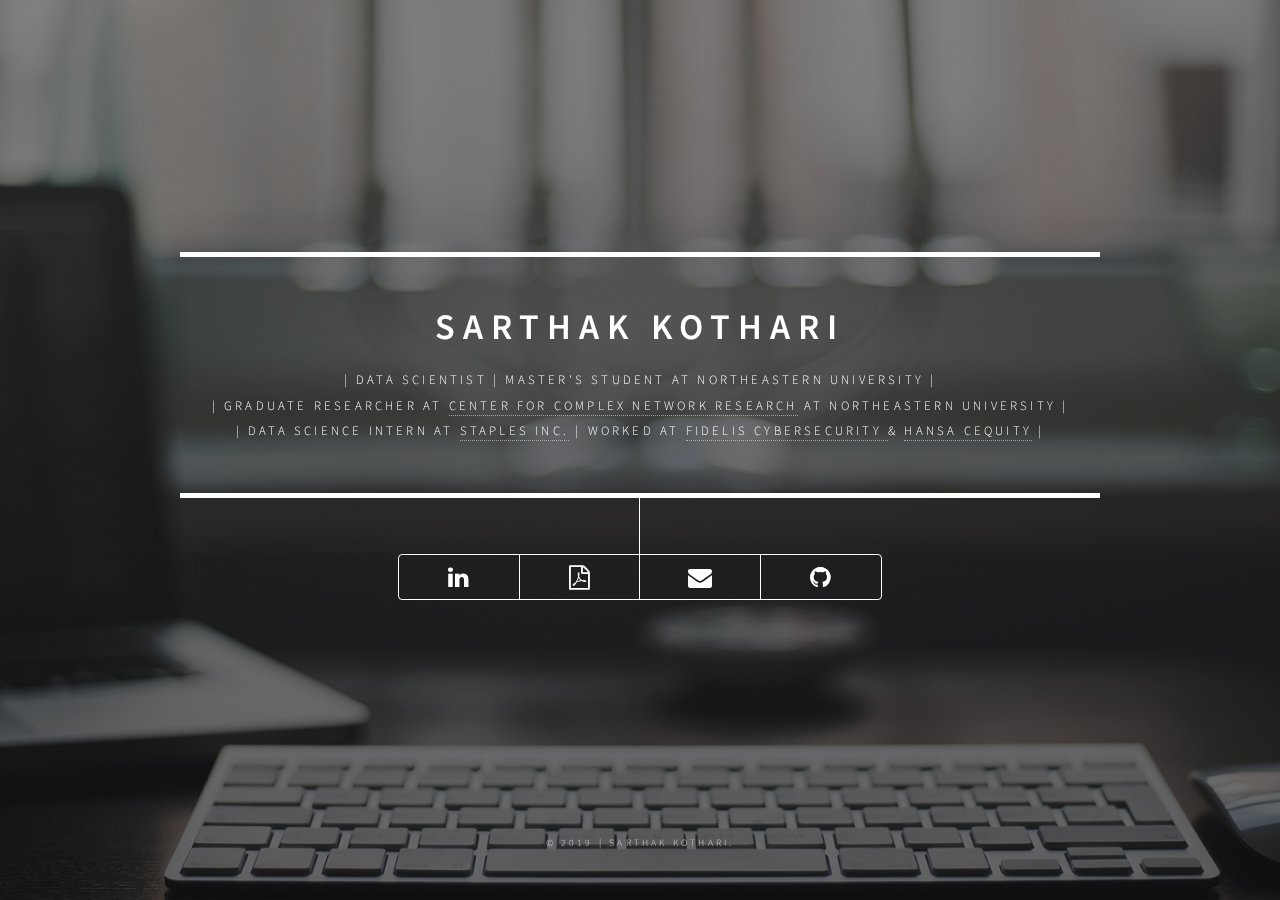
==== index.html @ d945908f "updated resume location" ====
<!DOCTYPE HTML>
<!--
	Dimension by HTML5 UP
	html5up.net | @ajlkn
	Free for personal and commercial use under the CCA 3.0 license (html5up.net/license)
-->
<html>
	<head>
			<link rel="icon" 
			type="image/png" 
			href="/images/favicon.ico">
		<title>Sarthak Kothari</title>
		<meta charset="utf-8" />
		<meta name="viewport" content="width=device-width, initial-scale=1, user-scalable=no" />
		<link rel="stylesheet" href="assets/css/main.css" />
		<!--[if lte IE 9]><link rel="stylesheet" href="assets/css/ie9.css" /><![endif]-->
		<noscript><link rel="stylesheet" href="assets/css/noscript.css" /></noscript>
	</head>
	<body>

		<!-- Wrapper -->
			<div id="wrapper">

				<!-- Header -->
					<header id="header">
					
						<div class="content">
							<div class="inner">
								<h1>Sarthak Kothari</h1>
								<p>| Data Scientist | Master's Student at Northeastern University |<br /> | Graduate Researcher at <a href="https://www.barabasilab.com/">Center for Complex Network Research</a> at Northeastern University | <br/>  | Data Science Intern at <a href="https://www.staples.com/">Staples Inc.</a> 
									 | Worked at <a href="https://www.fidelissecurity.com/">Fidelis Cybersecurity </a> & <a href="http://www.hansacequity.com/">Hansa Cequity</a> | </p>
							</div>
						</div>
						<nav>
							<ul>
								<li><a href="https://www.linkedin.com/in/sarthakkothari/" target="_blank" class="icon fa-linkedin" style="font-size:24px"></a></li>
								<li><a href="Sarthak_Kothari_Resume.pdf" target="_blank" class="icon fa-file-pdf-o" style="font-size:24px"></a></li>
								<li><a href="mailto:sarthakkothari@hotmail.com" target="_blank" class="icon fa-envelope" style="font-size:24px"></a></li>
								<li><a href="https://github.com/sarthakkothari" class="icon fa-github" target="_blank" style="font-size:24px"></a></li>
								<!--<li><a href="#elements">Elements</a></li>-->
							</ul>
						</nav>
					</header>

				
				<!-- Footer -->
					<footer id="footer">
						<p class="copyright">&copy; 2019 | Sarthak Kothari.</p>
					</footer>

			</div>

		<!-- BG -->
			<div id="bg"></div>

		<!-- Scripts -->
			<script src="assets/js/jquery.min.js"></script>
			<script src="assets/js/skel.min.js"></script>
			<script src="assets/js/util.js"></script>
			<script src="assets/js/main.js"></script>

	</body>
</html>
---- assets/css/main.css ----
@import url(font-awesome.min.css);
@import url("https://fonts.googleapis.com/css?family=Source+Sans+Pro:300italic,600italic,300,600");

/*
	Dimension by HTML5 UP
	html5up.net | @ajlkn
	Free for personal and commercial use under the CCA 3.0 license (html5up.net/license)
*/

/* Reset */

	html, body, div, span, applet, object, iframe, h1, h2, h3, h4, h5, h6, p, blockquote, pre, a, abbr, acronym, address, big, cite, code, del, dfn, em, img, ins, kbd, q, s, samp, small, strike, strong, sub, sup, tt, var, b, u, i, center, dl, dt, dd, ol, ul, li, fieldset, form, label, legend, table, caption, tbody, tfoot, thead, tr, th, td, article, aside, canvas, details, embed, figure, figcaption, footer, header, hgroup, menu, nav, output, ruby, section, summary, time, mark, audio, video {
		margin: 0;
		padding: 0;
		border: 0;
		font-size: 100%;
		font: inherit;

		vertical-align: baseline;
	}

	article, aside, details, figcaption, figure, footer, header, hgroup, menu, nav, section {
		display: block;
	}

	body {
		line-height: 1;
	}

	ol, ul {
		list-style: none;
	}

	blockquote, q {
		quotes: none;
	}

	blockquote:before, blockquote:after, q:before, q:after {
		content: '';
		content: none;
	}

	table {
		border-collapse: collapse;
		border-spacing: 0;
	}

	body {
		-webkit-text-size-adjust: none;
	}

/* Box Model */

	*, *:before, *:after {
		-moz-box-sizing: border-box;
		-webkit-box-sizing: border-box;
		box-sizing: border-box;
	}

/* Basic */

	@-ms-viewport {
		width: device-width;
	}

	@media screen and (max-width: 480px) {

		html, body {
			min-width: 320px;
		}

	}

	body {
		background: #1b1f22;
	}

		body.is-loading *, body.is-loading *:before, body.is-loading *:after, body.is-switching *, body.is-switching *:before, body.is-switching *:after {
			-moz-animation: none !important;
			-webkit-animation: none !important;
			-ms-animation: none !important;
			animation: none !important;
			-moz-transition: none !important;
			-webkit-transition: none !important;
			-ms-transition: none !important;
			transition: none !important;
			-moz-transition-delay: none !important;
			-webkit-transition-delay: none !important;
			-ms-transition-delay: none !important;
			transition-delay: none !important;
		}

/* Type */

	html {
		font-size: 16pt;
	}

		@media screen and (max-width: 1680px) {

			html {
				font-size: 12pt;
			}

		}

		@media screen and (max-width: 736px) {

			html {
				font-size: 11pt;
			}

		}

		@media screen and (max-width: 360px) {

			html {
				font-size: 10pt;
			}

		}

	body, input, select, textarea {
		color: #ffffff;
		font-family: "Source Sans Pro", sans-serif;
		font-weight: 300;
		font-size: 1rem;
		line-height: 1.65;
	}

	a {
		-moz-transition: color 0.2s ease-in-out, background-color 0.2s ease-in-out, border-bottom-color 0.2s ease-in-out;
		-webkit-transition: color 0.2s ease-in-out, background-color 0.2s ease-in-out, border-bottom-color 0.2s ease-in-out;
		-ms-transition: color 0.2s ease-in-out, background-color 0.2s ease-in-out, border-bottom-color 0.2s ease-in-out;
		transition: color 0.2s ease-in-out, background-color 0.2s ease-in-out, border-bottom-color 0.2s ease-in-out;
		border-bottom: dotted 1px rgba(255, 255, 255, 0.5);
		text-decoration: none;
		color: inherit;
	}

		a:hover {
			border-bottom-color: transparent;
		}

	strong, b {
		color: #ffffff;
		font-weight: 600;
	}

	em, i {
		font-style: italic;
	}

	p {
		margin: 0 0 2rem 0;
	}

	h1, h2, h3, h4, h5, h6 {
		color: #ffffff;
		font-weight: 600;
		line-height: 1.5;
		margin: 0 0 1rem 0;
		text-transform: uppercase;
		letter-spacing: 0.2rem;
	}

		h1 a, h2 a, h3 a, h4 a, h5 a, h6 a {
			color: inherit;
			text-decoration: none;
		}

		h1.major, h2.major, h3.major, h4.major, h5.major, h6.major {
			border-bottom: solid 1px #ffffff;
			width: -moz-max-content;
			width: -webkit-max-content;
			width: -ms-max-content;
			width: max-content;
			padding-bottom: 0.5rem;
			margin: 0 0 2rem 0;
		}

	h1 {
		font-size: 2.25rem;
		line-height: 1.3;
		letter-spacing: 0.5rem;
	}

	h2 {
		font-size: 1.5rem;
		line-height: 1.4;
		letter-spacing: 0.5rem;
	}

	h3 {
		font-size: 1rem;
	}

	h4 {
		font-size: 0.8rem;
	}

	h5 {
		font-size: 0.7rem;
	}

	h6 {
		font-size: 0.6rem;
	}

	@media screen and (max-width: 736px) {

		h1 {
			font-size: 1.75rem;
			line-height: 1.4;
		}

		h2 {
			font-size: 1.25em;
			line-height: 1.5;
		}

	}

	sub {
		font-size: 0.8rem;
		position: relative;
		top: 0.5rem;
	}

	sup {
		font-size: 0.8rem;
		position: relative;
		top: -0.5rem;
	}

	blockquote {
		border-left: solid 4px #ffffff;
		font-style: italic;
		margin: 0 0 2rem 0;
		padding: 0.5rem 0 0.5rem 2rem;
	}

	code {
		background: rgba(255, 255, 255, 0.075);
		border-radius: 4px;
		font-family: "Courier New", monospace;
		font-size: 0.9rem;
		margin: 0 0.25rem;
		padding: 0.25rem 0.65rem;
	}

	pre {
		-webkit-overflow-scrolling: touch;
		font-family: "Courier New", monospace;
		font-size: 0.9rem;
		margin: 0 0 2rem 0;
	}

		pre code {
			display: block;
			line-height: 1.75;
			padding: 1rem 1.5rem;
			overflow-x: auto;
		}

	hr {
		border: 0;
		border-bottom: solid 1px #ffffff;
		margin: 2.75rem 0;
	}

	.align-left {
		text-align: left;
	}

	.align-center {
		text-align: center;
	}

	.align-right {
		text-align: right;
	}

/* Form */

	form {
		margin: 0 0 2.5rem 0;
	}

		form .field {
			margin: 0 0 1.5rem 0;
		}

			form .field.half {
				width: 50%;
				float: left;
				padding: 0 0 0 0.75rem;
			}

				form .field.half.first {
					padding: 0 0.75rem 0 0;
				}

		form > .actions {
			margin: 1.875rem 0 0 0 !important;
		}

		@media screen and (max-width: 736px) {

			form .field {
				margin: 0 0 1.125rem 0;
			}

				form .field.half {
					padding: 0 0 0 0.5625rem;
				}

					form .field.half.first {
						padding: 0 0.5625rem 0 0;
					}

			form > .actions {
				margin: 1.5rem 0 0 0 !important;
			}

		}

		@media screen and (max-width: 480px) {

			form .field.half {
				width: 100%;
				float: none;
				padding: 0;
			}

				form .field.half.first {
					padding: 0;
				}

		}

	label {
		color: #ffffff;
		display: block;
		font-size: 0.8rem;
		font-weight: 300;
		letter-spacing: 0.2rem;
		line-height: 1.5;
		margin: 0 0 1rem 0;
		text-transform: uppercase;
	}

	input[type="text"],
	input[type="password"],
	input[type="email"],
	input[type="tel"],
	select,
	textarea {
		-moz-appearance: none;
		-webkit-appearance: none;
		-ms-appearance: none;
		appearance: none;
		-moz-transition: border-color 0.2s ease-in-out, box-shadow 0.2s ease-in-out, background-color 0.2s ease-in-out;
		-webkit-transition: border-color 0.2s ease-in-out, box-shadow 0.2s ease-in-out, background-color 0.2s ease-in-out;
		-ms-transition: border-color 0.2s ease-in-out, box-shadow 0.2s ease-in-out, background-color 0.2s ease-in-out;
		transition: border-color 0.2s ease-in-out, box-shadow 0.2s ease-in-out, background-color 0.2s ease-in-out;
		background: transparent;
		border-radius: 4px;
		border: solid 1px #ffffff;
		color: inherit;
		display: block;
		outline: 0;
		padding: 0 1rem;
		text-decoration: none;
		width: 100%;
	}

		input[type="text"]:invalid,
		input[type="password"]:invalid,
		input[type="email"]:invalid,
		input[type="tel"]:invalid,
		select:invalid,
		textarea:invalid {
			box-shadow: none;
		}

		input[type="text"]:focus,
		input[type="password"]:focus,
		input[type="email"]:focus,
		input[type="tel"]:focus,
		select:focus,
		textarea:focus {
			background: rgba(255, 255, 255, 0.075);
			border-color: #ffffff;
			box-shadow: 0 0 0 1px #ffffff;
		}

	select option {
		background: #1b1f22;
		color: #ffffff;
	}

	.select-wrapper {
		text-decoration: none;
		display: block;
		position: relative;
	}

		.select-wrapper:before {
			-moz-osx-font-smoothing: grayscale;
			-webkit-font-smoothing: antialiased;
			font-family: FontAwesome;
			font-style: normal;
			font-weight: normal;
			text-transform: none !important;
		}

		.select-wrapper:before {
			color: #ffffff;
			content: '\f107';
			display: block;
			height: 2.75rem;
			line-height: calc(2.75rem + 0em);
			pointer-events: none;
			position: absolute;
			right: 0;
			text-align: center;
			top: 0;
			width: 2.75rem;
		}

		.select-wrapper select::-ms-expand {
			display: none;
		}

	input[type="text"],
	input[type="password"],
	input[type="email"],
	select {
		height: 2.75rem;
	}

	textarea {
		padding: 0.75rem 1rem;
	}

	input[type="checkbox"],
	input[type="radio"] {
		-moz-appearance: none;
		-webkit-appearance: none;
		-ms-appearance: none;
		appearance: none;
		display: block;
		float: left;
		margin-right: -2rem;
		opacity: 0;
		width: 1rem;
		z-index: -1;
	}

		input[type="checkbox"] + label,
		input[type="radio"] + label {
			text-decoration: none;
			-moz-user-select: none;
			-webkit-user-select: none;
			-ms-user-select: none;
			user-select: none;
			color: #ffffff;
			cursor: pointer;
			display: inline-block;
			font-size: 0.8rem;
			font-weight: 300;
			margin: 0 0 0.5rem 0;
			padding-left: 2.65rem;
			padding-right: 0.75rem;
			position: relative;
		}

			input[type="checkbox"] + label:before,
			input[type="radio"] + label:before {
				-moz-osx-font-smoothing: grayscale;
				-webkit-font-smoothing: antialiased;
				font-family: FontAwesome;
				font-style: normal;
				font-weight: normal;
				text-transform: none !important;
			}

			input[type="checkbox"] + label:before,
			input[type="radio"] + label:before {
				-moz-transition: border-color 0.2s ease-in-out, box-shadow 0.2s ease-in-out, background-color 0.2s ease-in-out;
				-webkit-transition: border-color 0.2s ease-in-out, box-shadow 0.2s ease-in-out, background-color 0.2s ease-in-out;
				-ms-transition: border-color 0.2s ease-in-out, box-shadow 0.2s ease-in-out, background-color 0.2s ease-in-out;
				transition: border-color 0.2s ease-in-out, box-shadow 0.2s ease-in-out, background-color 0.2s ease-in-out;
				border-radius: 4px;
				border: solid 1px #ffffff;
				content: '';
				display: inline-block;
				height: 1.65rem;
				left: 0;
				line-height: calc(1.58125rem + 0em);
				position: absolute;
				text-align: center;
				top: -0.125rem;
				width: 1.65rem;
			}

		input[type="checkbox"]:checked + label:before,
		input[type="radio"]:checked + label:before {
			background: #ffffff !important;
			border-color: #ffffff !important;
			color: #1b1f22;
			content: '\f00c';
		}

		input[type="checkbox"]:focus + label:before,
		input[type="radio"]:focus + label:before {
			background: rgba(255, 255, 255, 0.075);
			border-color: #ffffff;
			box-shadow: 0 0 0 1px #ffffff;
		}

	input[type="checkbox"] + label:before {
		border-radius: 4px;
	}

	input[type="radio"] + label:before {
		border-radius: 100%;
	}

	::-webkit-input-placeholder {
		color: rgba(255, 255, 255, 0.5) !important;
		opacity: 1.0;
	}

	:-moz-placeholder {
		color: rgba(255, 255, 255, 0.5) !important;
		opacity: 1.0;
	}

	::-moz-placeholder {
		color: rgba(255, 255, 255, 0.5) !important;
		opacity: 1.0;
	}

	:-ms-input-placeholder {
		color: rgba(255, 255, 255, 0.5) !important;
		opacity: 1.0;
	}

	.formerize-placeholder {
		color: rgba(255, 255, 255, 0.5) !important;
		opacity: 1.0;
	}

/* Box */

	.box {
		border-radius: 4px;
		border: solid 1px #ffffff;
		margin-bottom: 2rem;
		padding: 1.5em;
	}

		.box > :last-child,
		.box > :last-child > :last-child,
		.box > :last-child > :last-child > :last-child {
			margin-bottom: 0;
		}

		.box.alt {
			border: 0;
			border-radius: 0;
			padding: 0;
		}

/* Icon */

	.icon {
		text-decoration: none;
		border-bottom: none;
		position: relative;
	}

		.icon:before {
			-moz-osx-font-smoothing: grayscale;
			-webkit-font-smoothing: antialiased;
			font-family: FontAwesome;
			font-style: normal;
			font-weight: normal;
			text-transform: none !important;
		}

		.icon > .label {
			display: none;
		}

/* Image */

	.image {
		border-radius: 4px;
		border: 0;
		display: inline-block;
		position: relative;
	}

		.image:before {
			-moz-pointer-events: none;
			-webkit-pointer-events: none;
			-ms-pointer-events: none;
			pointer-events: none;
			background-image: url("../../images/overlay.png");
			background-color: rgba(19, 21, 25, 0.5);
			border-radius: 4px;
			content: '';
			display: block;
			height: 100%;
			left: 0;
			opacity: 0.5;
			position: absolute;
			top: 0;
			width: 100%;
		}

		.image img {
			border-radius: 4px;
			display: block;
		}

		.image.left, .image.right {
			max-width: 40%;
		}

			.image.left img, .image.right img {
				width: 100%;
			}

		.image.left {
			float: left;
			padding: 0 1.5em 1em 0;
			top: 0.25em;
		}

		.image.right {
			float: right;
			padding: 0 0 1em 1.5em;
			top: 0.25em;
		}

		.image.fit {
			display: block;
			margin: 0 0 2rem 0;
			width: 100%;
		}

			.image.fit img {
				width: 100%;
			}

		.image.main {
			display: block;
			margin: 2.5rem 0;
			width: 100%;
		}

			.image.main img {
				width: 100%;
			}

		@media screen and (max-width: 736px) {

			.image.main {
				margin: 2rem 0;
			}

		}

		@media screen and (max-width: 480px) {

			.image.main {
				margin: 1.5rem 0;
			}

		}

/* List */

	ol {
		list-style: decimal;
		margin: 0 0 2rem 0;
		padding-left: 1.25em;
	}

		ol li {
			padding-left: 0.25em;
		}

	ul {
		list-style: disc;
		margin: 0 0 2rem 0;
		padding-left: 1em;
	}

		ul li {
			padding-left: 0.5em;
		}

		ul.alt {
			list-style: none;
			padding-left: 0;
		}

			ul.alt li {
				border-top: solid 1px #ffffff;
				padding: 0.5em 0;
			}

				ul.alt li:first-child {
					border-top: 0;
					padding-top: 0;
				}

		ul.icons {
			cursor: default;
			list-style: none;
			padding-left: 0;
		}

			ul.icons li {
				display: inline-block;
				padding: 0 0.75em 0 0;	
			}

				ul.icons li:last-child {
					padding-right: 0;
				}

				ul.icons li a {
					border-radius: 100%;
					box-shadow: inset 0 0 0 1px #ffffff;
					display: inline-block;
					height: 2.25rem;
					line-height: 2.25rem;
					text-align: center;
					width: 2.25rem;
				}
					ul.icons li a:hover {
						background-color: rgba(255, 255, 255, 0.075);
					}

					ul.icons li a:active {
						background-color: rgba(255, 255, 255, 0.175);
					}

		ul.actions {
			cursor: default;
			list-style: none;
			padding-left: 0;
		}

			ul.actions li {
				display: inline-block;
				padding: 0 1rem 0 0;
				vertical-align: middle;
			}

				ul.actions li:last-child {
					padding-right: 0;
				}

			ul.actions.small li {
				padding: 0 0.5rem 0 0;
			}

			ul.actions.vertical li {
				display: block;
				padding: 1rem 0 0 0;
			}

				ul.actions.vertical li:first-child {
					padding-top: 0;
				}

				ul.actions.vertical li > * {
					margin-bottom: 0;
				}

			ul.actions.vertical.small li {
				padding: 0.5rem 0 0 0;
			}

				ul.actions.vertical.small li:first-child {
					padding-top: 0;
				}

			ul.actions.fit {
				display: table;
				margin-left: -1rem;
				padding: 0;
				table-layout: fixed;
				width: calc(100% + 1rem);
			}

				ul.actions.fit li {
					display: table-cell;
					padding: 0 0 0 1rem;
				}

					ul.actions.fit li > * {
						margin-bottom: 0;
					}

				ul.actions.fit.small {
					margin-left: -0.5rem;
					width: calc(100% + 0.5rem);
				}

					ul.actions.fit.small li {
						padding: 0 0 0 0.5rem;
					}

			@media screen and (max-width: 480px) {

				ul.actions {
					margin: 0 0 2rem 0;
				}

					ul.actions li {
						padding: 1rem 0 0 0;
						display: block;
						text-align: center;
						width: 100%;
					}

						ul.actions li:first-child {
							padding-top: 0;
						}

						ul.actions li > * {
							width: 100%;
							margin: 0 !important;
						}

							ul.actions li > *.icon:before {
								margin-left: -2em;
							}

					ul.actions.small li {
						padding: 0.5rem 0 0 0;
					}

						ul.actions.small li:first-child {
							padding-top: 0;
						}

			}

	dl {
		margin: 0 0 2rem 0;
	}

		dl dt {
			display: block;
			font-weight: 600;
			margin: 0 0 1rem 0;
		}

		dl dd {
			margin-left: 2rem;
		}

/* Table */

	.table-wrapper {
		-webkit-overflow-scrolling: touch;
		overflow-x: auto;
	}

	table {
		margin: 0 0 2rem 0;
		width: 100%;
	}

		table tbody tr {
			border: solid 1px #ffffff;
			border-left: 0;
			border-right: 0;
		}

			table tbody tr:nth-child(2n + 1) {
				background-color: rgba(255, 255, 255, 0.075);
			}

		table td {
			padding: 0.75em 0.75em;
		}

		table th {
			color: #ffffff;
			font-size: 0.9em;
			font-weight: 600;
			padding: 0 0.75em 0.75em 0.75em;
			text-align: left;
		}

		table thead {
			border-bottom: solid 2px #ffffff;
		}

		table tfoot {
			border-top: solid 2px #ffffff;
		}

		table.alt {
			border-collapse: separate;
		}

			table.alt tbody tr td {
				border: solid 1px #ffffff;
				border-left-width: 0;
				border-top-width: 0;
			}

				table.alt tbody tr td:first-child {
					border-left-width: 1px;
				}

			table.alt tbody tr:first-child td {
				border-top-width: 1px;
			}

			table.alt thead {
				border-bottom: 0;
			}

			table.alt tfoot {
				border-top: 0;
			}

/* Button */

	input[type="submit"],
	input[type="reset"],
	input[type="button"],
	button,
	.button {
		-moz-appearance: none;
		-webkit-appearance: none;
		-ms-appearance: none;
		appearance: none;
		-moz-transition: background-color 0.2s ease-in-out, color 0.2s ease-in-out;
		-webkit-transition: background-color 0.2s ease-in-out, color 0.2s ease-in-out;
		-ms-transition: background-color 0.2s ease-in-out, color 0.2s ease-in-out;
		transition: background-color 0.2s ease-in-out, color 0.2s ease-in-out;
		background-color: transparent;
		border-radius: 4px;
		border: 0;
		box-shadow: inset 0 0 0 1px #ffffff;
		color: #ffffff !important;
		cursor: pointer;
		display: inline-block;
		font-size: 0.8rem;
		font-weight: 300;
		height: 2.75rem;
		letter-spacing: 0.2rem;
		line-height: 2.75rem;
		outline: 0;
		padding: 0 1.25rem 0 1.35rem;
		text-align: center;
		text-decoration: none;
		text-transform: uppercase;
		white-space: nowrap;
	}

		input[type="submit"]:hover,
		input[type="reset"]:hover,
		input[type="button"]:hover,
		button:hover,
		.button:hover {
			background-color: rgba(255, 255, 255, 0.075);
		}

		input[type="submit"]:active,
		input[type="reset"]:active,
		input[type="button"]:active,
		button:active,
		.button:active {
			background-color: rgba(255, 255, 255, 0.175);
		}

		input[type="submit"].icon:before,
		input[type="reset"].icon:before,
		input[type="button"].icon:before,
		button.icon:before,
		.button.icon:before {
			margin-right: 0.5em;
		}

		input[type="submit"].fit,
		input[type="reset"].fit,
		input[type="button"].fit,
		button.fit,
		.button.fit {
			display: block;
			margin: 0 0 1rem 0;
			width: 100%;
		}

		input[type="submit"].special,
		input[type="reset"].special,
		input[type="button"].special,
		button.special,
		.button.special {
			background-color: #ffffff;
			color: #1b1f22 !important;
			font-weight: 600;
		}

		input[type="submit"].disabled, input[type="submit"]:disabled,
		input[type="reset"].disabled,
		input[type="reset"]:disabled,
		input[type="button"].disabled,
		input[type="button"]:disabled,
		button.disabled,
		button:disabled,
		.button.disabled,
		.button:disabled {
			-moz-pointer-events: none;
			-webkit-pointer-events: none;
			-ms-pointer-events: none;
			pointer-events: none;
			cursor: default;
			opacity: 0.25;
		}

	input[type="submit"],
	input[type="reset"],
	input[type="button"],
	button {
		line-height: calc(2.75rem - 2px);
	}

/* BG */

	#bg {
		-moz-transform: scale(1.0);
		-webkit-transform: scale(1.0);
		-ms-transform: scale(1.0);
		transform: scale(1.0);
		-webkit-backface-visibility: hidden;
		position: fixed;
		top: 0;
		left: 0;
		width: 100%;
		height: 100vh;
		z-index: 1;
	}

		#bg:before, #bg:after {
			content: '';
			display: block;
			position: absolute;
			top: 0;
			left: 0;
			width: 100%;
			height: 100%;
		}

		#bg:before {
			-moz-transition: background-color 1.5s ease-in-out;
			-webkit-transition: background-color 1.5s ease-in-out;
			-ms-transition: background-color 1.5s ease-in-out;
			transition: background-color 1.5s ease-in-out;
			-moz-transition-delay: 0.75s;
			-webkit-transition-delay: 0.75s;
			-ms-transition-delay: 0.75s;
			transition-delay: 0.75s;
			background-image: linear-gradient(to top , rgba(0, 0, 0, 0.5), rgba(50, 50, 50, 0.5)), url("../../images/overlay.png");
			background-size: auto, 256px 256px;
			background-position: center, center;
			z-index: 2;
		}

		#bg:after {
			-moz-transform: scale(1.125);
			-webkit-transform: scale(1.125);
			-ms-transform: scale(1.125);
			transform: scale(1.125);
			-moz-transition: -moz-transform 0.325s ease-in-out, -moz-filter 0.325s ease-in-out;
			-webkit-transition: -webkit-transform 0.325s ease-in-out, -webkit-filter 0.325s ease-in-out;
			-ms-transition: -ms-transform 0.325s ease-in-out, -ms-filter 0.325s ease-in-out;
			transition: transform 0.325s ease-in-out, filter 0.325s ease-in-out;			
			background-image: url("../../images/bg.jpg");
			background-position: center;
			background-size: cover;
			background-repeat: no-repeat;
			z-index: 1;
		}

		body.is-article-visible #bg:after {
			-moz-transform: scale(1.0825);
			-webkit-transform: scale(1.0825);
			-ms-transform: scale(1.0825);
			transform: scale(1.0825);
			-moz-filter: blur(0.2rem);
			-webkit-filter: blur(0.2rem);
			-ms-filter: blur(0.2rem);
			filter: blur(0.2rem);
		}

		body.is-loading #bg:before {
			background-color: #000000;
		}

/* Wrapper */

	#wrapper {
		display: -moz-flex;
		display: -webkit-flex;
		display: -ms-flex;
		display: flex; 
		-moz-flex-direction: column;
		-webkit-flex-direction: column;
		-ms-flex-direction: column;
		flex-direction: column;
		-moz-align-items: center;
		-webkit-align-items: center;
		-ms-align-items: center;
		align-items: center;
		-moz-justify-content: space-between;
		-webkit-justify-content: space-between;
		-ms-justify-content: space-between;
		justify-content: space-between;
		position: relative;
		min-height: 100vh;
		width: 100%;
		padding: 4rem 2rem;
		z-index: 2 ;
	}

		#wrapper:before {
			content: '';
			display: block;
		}

		@media screen and (max-width: 1680px) {

			#wrapper {
				padding: 3rem 2rem;
			}

		}

		@media screen and (max-width: 736px) {

			#wrapper {
				padding: 2rem 1rem;
			}

		}

		@media screen and (max-width: 480px) {

			#wrapper {
				padding: 1rem;
			}

		}

/* Header */

	#header {
		display: -moz-flex;
		display: -webkit-flex;
		display: -ms-flex;
		display: flex;
		-moz-flex-direction: column;
		-webkit-flex-direction: column;
		-ms-flex-direction: column;
		flex-direction: column;
		-moz-align-items: center;
		-webkit-align-items: center;
		-ms-align-items: center;
		align-items: center;
		-moz-transition: -moz-transform 0.325s ease-in-out, -moz-filter 0.325s ease-in-out, opacity 0.325s ease-in-out;
		-webkit-transition: -webkit-transform 0.325s ease-in-out, -webkit-filter 0.325s ease-in-out, opacity 0.325s ease-in-out;
		-ms-transition: -ms-transform 0.325s ease-in-out, -ms-filter 0.325s ease-in-out, opacity 0.325s ease-in-out;
		transition: transform 0.325s ease-in-out, filter 0.325s ease-in-out, opacity 0.325s ease-in-out;
		max-width: 100%;
		text-align: center;
		
	}

		#header > * {
			-moz-transition: opacity 0.325s ease-in-out;
			-webkit-transition: opacity 0.325s ease-in-out;
			-ms-transition: opacity 0.325s ease-in-out;
			transition: opacity 0.325s ease-in-out;
			position: relative;
			margin-top: 3.5rem;
			
		}

			#header > *:before {
				content: '';
				display: block;
				position: absolute;
				top: calc(-3.5rem - 1px);
				left: calc(50% - 1px);
				width: 1px;
				height: calc(3.5rem + 1px);
				background: #ffffff;
			}

		#header > :first-child {
			margin-top: 0;
		}

			#header > :first-child:before {
				display: none;
			}

		#header .logo {
			width: 5.5rem;
			height: 5.5rem;
			line-height: 5.5rem;
			border: solid 1px #ffffff;
			border-radius: 100%;
		}

			#header .logo .icon:before {
				font-size: 2rem;
			}

		#header .content {
			border-style: solid;
			border-color: #ffffff;
			border-top-width: 5px;
			border-bottom-width: 5px;
			max-width: 100%;
		}

			#header .content .inner {
				-moz-transition: max-height 1.75s ease, padding 1.75s ease, opacity 1.325s ease-in-out;
				-webkit-transition: max-height 1.75s ease, padding 1.75s ease, opacity 1.325s ease-in-out;
				-ms-transition: max-height 1.75s ease, padding 1.75s ease, opacity 1.325s ease-in-out;
				transition: max-height 1.75s ease, padding 1.75s ease, opacity 1.325s ease-in-out;
				-moz-transition-delay: 0.25s;
				-webkit-transition-delay: 0.25s;
				-ms-transition-delay: 0.25s;
				transition-delay: 0.25s;
				padding: 3rem 2rem;
				max-height: 40rem;
				overflow: hidden;
			}

				#header .content .inner > :last-child {
					margin-bottom: 0;
				}

			#header .content p {
				text-transform: uppercase;
				letter-spacing: 0.2rem;
				font-size: 0.8rem;
				line-height: 2;
			}

		#header nav ul {
			display: -moz-flex;
			display: -webkit-flex;
			display: -ms-flex;
			display: flex;
			margin-bottom: 0;
			list-style: none;
			padding-left: 0;
			border: solid 1px #ffffff;
			border-radius: 4px;
		}

			#header nav ul li {
				padding-left: 0;
				border-left: solid 1px #ffffff;
			}

				#header nav ul li:first-child {
					border-left: 0;
				}

				
				#header nav ul li a {
					display: block;
					min-width: 7.5rem;
					height: 2.75rem;
					line-height: 2.75rem;
					padding: 0 1.25rem 0 1.45rem;
					text-transform: uppercase;
					letter-spacing: 0.2rem;
					font-size: 0.8rem;
					border-bottom: 0;
				}

					#header nav ul li a:hover {
						background-color: rgba(255, 255, 255, 0.075);
					}

					#header nav ul li a:active {
						background-color: rgba(255, 255, 255, 0.175);
					}

		#header nav.use-middle:after {
			content: '';
			display: block;
			position: absolute;
			top: 0;
			left: calc(50% - 1px);
			width: 1px;
			height: 100%;
			background: #ffffff;
		}

		#header nav.use-middle ul li.is-middle {
			border-left: 0;
		}

		body.is-article-visible #header {
			-moz-transform: scale(0.95);
			-webkit-transform: scale(0.95);
			-ms-transform: scale(0.95);
			transform: scale(0.95);
			-moz-filter: blur(0.1rem);
			-webkit-filter: blur(0.1rem);
			-ms-filter: blur(0.1rem);
			filter: blur(0.1rem);
			opacity: 0;
		}

		body.is-loading #header {
			-moz-filter: blur(0.125rem);
			-webkit-filter: blur(0.125rem);
			-ms-filter: blur(0.125rem);
			filter: blur(0.125rem);
		}

			body.is-loading #header > * {
				opacity: 0;
			}

			body.is-loading #header .content .inner {
				max-height: 0;
				padding-top: 0;
				padding-bottom: 0;
				opacity: 0;
			}

		@media screen and (max-width: 980px) {

			#header .content p br {
				display: none;
			}

		}

		@media screen and (max-width: 736px) {

			#header > * {
				margin-top: 2rem;
			}

				#header > *:before {
					top: calc(-2rem - 1px);
					height: calc(2rem + 1px);
				}

			#header .logo {
				width: 4.75rem;
				height: 4.75rem;
				line-height: 4.75rem;
			}

				#header .logo .icon:before {
					font-size: 1.75rem;
				}

			#header .content .inner {
				padding: 2.5rem 1rem;
			}

			#header .content p {
				line-height: 1.875;
			}

		}

		@media screen and (max-width: 480px) {

			#header {
				padding: 1.5rem 0;
			}

				#header .content .inner {
					padding: 2.5rem 0;
				}

				#header nav ul {
					-moz-flex-direction: column;
					-webkit-flex-direction: column;
					-ms-flex-direction: column;
					flex-direction: column;
					min-width: 10rem;
					max-width: 100%;
				}

					#header nav ul li {
						border-left: 0;
						border-top: solid 1px #ffffff;
					}

						#header nav ul li:first-child {
							border-top: 0;
						}

						#header nav ul li a {
							height: 3rem;
							line-height: 3rem;
							min-width: 0;
							width: 100%;
						}

				#header nav.use-middle:after {
					display: none;
				}

		}

/* Main */

	#main {
		-moz-flex-grow: 1;
		-webkit-flex-grow: 1;
		-ms-flex-grow: 1;
		flex-grow: 1;
		-moz-flex-shrink: 1;
		-webkit-flex-shrink: 1;
		-ms-flex-shrink: 1;
		flex-shrink: 1;
		display: -moz-flex;
		display: -webkit-flex;
		display: -ms-flex;
		display: flex;
		-moz-align-items: center;
		-webkit-align-items: center;
		-ms-align-items: center;
		align-items: center;
		-moz-justify-content: center;
		-webkit-justify-content: center;
		-ms-justify-content: center;
		justify-content: center;
		-moz-flex-direction: column;
		-webkit-flex-direction: column;
		-ms-flex-direction: column;
		flex-direction: column;
		position: relative;
		max-width: 100%;
		z-index: 3;
	}

		#main article {
			-moz-transform: translateY(0.25rem);
			-webkit-transform: translateY(0.25rem);
			-ms-transform: translateY(0.25rem);
			transform: translateY(0.25rem);
			-moz-transition: opacity 0.325s ease-in-out, -moz-transform 0.325s ease-in-out;
			-webkit-transition: opacity 0.325s ease-in-out, -webkit-transform 0.325s ease-in-out;
			-ms-transition: opacity 0.325s ease-in-out, -ms-transform 0.325s ease-in-out;
			transition: opacity 0.325s ease-in-out, transform 0.325s ease-in-out;
			padding: 4.5rem 2.5rem 1.5rem 2.5rem ;
			position: relative;
			width: 40rem;
			max-width: 100%;
			background-color: rgba(27, 31, 34, 0.85);
			border-radius: 4px;
			opacity: 0;
		}

			#main article.active {
				-moz-transform: translateY(0);
				-webkit-transform: translateY(0);
				-ms-transform: translateY(0);
				transform: translateY(0);
				opacity: 1;
			}

			#main article .close {
				display: block;
				position: absolute;
				top: 0;
				right: 0;
				width: 4rem;
				height: 4rem;
				cursor: pointer;
				text-indent: 4rem;
				overflow: hidden;
				white-space: nowrap;
			}

				#main article .close:before {
					-moz-transition: background-color 0.2s ease-in-out;
					-webkit-transition: background-color 0.2s ease-in-out;
					-ms-transition: background-color 0.2s ease-in-out;
					transition: background-color 0.2s ease-in-out;
					content: '';
					display: block;
					position: absolute;
					top: 0.75rem;
					left: 0.75rem;
					width: 2.5rem;
					height: 2.5rem;
					border-radius: 100%;
					background-position: center;
					background-image: url("data:image/svg+xml;charset=utf8,%3Csvg xmlns='http://www.w3.org/2000/svg' xmlns:xlink='http://www.w3.org/1999/xlink' width='20px' height='20px' viewBox='0 0 20 20' zoomAndPan='disable'%3E%3Cstyle%3Eline %7B stroke: %23ffffff%3B stroke-width: 1%3B %7D%3C/style%3E%3Cline x1='2' y1='2' x2='18' y2='18' /%3E%3Cline x1='18' y1='2' x2='2' y2='18' /%3E%3C/svg%3E");
					background-size: 20px 20px;
					background-repeat: no-repeat;
				}

				#main article .close:hover:before {
					background-color: rgba(255, 255, 255, 0.075);
				}

				#main article .close:active:before {
					background-color: rgba(255, 255, 255, 0.175);
				}

		@media screen and (max-width: 736px) {

			#main article {
				padding: 3.5rem 2rem 0.5rem 2rem ;
			}

				#main article .close:before {
					top: 0.875rem;
					left: 0.875rem;
					width: 2.25rem;
					height: 2.25rem;
					background-size: 14px 14px;
				}

		}

		@media screen and (max-width: 480px) {

			#main article {
				padding: 3rem 1.5rem 0.5rem 1.5rem ;
			}

		}

/* Footer */

	#footer {
		-moz-transition: -moz-transform 0.325s ease-in-out, -moz-filter 0.325s ease-in-out, opacity 0.325s ease-in-out;
		-webkit-transition: -webkit-transform 0.325s ease-in-out, -webkit-filter 0.325s ease-in-out, opacity 0.325s ease-in-out;
		-ms-transition: -ms-transform 0.325s ease-in-out, -ms-filter 0.325s ease-in-out, opacity 0.325s ease-in-out;
		transition: transform 0.325s ease-in-out, filter 0.325s ease-in-out, opacity 0.325s ease-in-out;
		width: 100%;
		max-width: 100%;
		margin-top: 2rem;
		text-align: center;
	}

		#footer .copyright {
			letter-spacing: 0.2rem;
			font-size: 0.6rem;
			opacity: 0.75;
			margin-bottom: 0;
			text-transform: uppercase;
		}

		body.is-article-visible #footer {
			-moz-transform: scale(0.95);
			-webkit-transform: scale(0.95);
			-ms-transform: scale(0.95);
			transform: scale(0.95);
			-moz-filter: blur(0.1rem);
			-webkit-filter: blur(0.1rem);
			-ms-filter: blur(0.1rem);
			filter: blur(0.1rem);
			opacity: 0;
		}

		body.is-loading #footer {
			opacity: 0;
		}
---- assets/css/ie9.css ----
/*
	Dimension by HTML5 UP
	html5up.net | @ajlkn
	Free for personal and commercial use under the CCA 3.0 license (html5up.net/license)
*/

/* BG */

	#bg:before {
		background: rgba(19, 21, 25, 0.5);
	}

/* Header */

	#header .logo {
		margin: 0 auto;
	}

	#header .content {
		display: inline-block;
	}

	#header nav ul {
		display: inline-block;
	}

		#header nav ul li {
			display: inline-block;
		}

/* Main */

	#main article {
		margin: 0 auto;
	}
---- assets/css/noscript.css ----
/*
	Dimension by HTML5 UP
	html5up.net | @ajlkn
	Free for personal and commercial use under the CCA 3.0 license (html5up.net/license)
*/

/* Main */

	#main article {
		opacity: 1;
		margin: 4rem 0 0 0;
	}
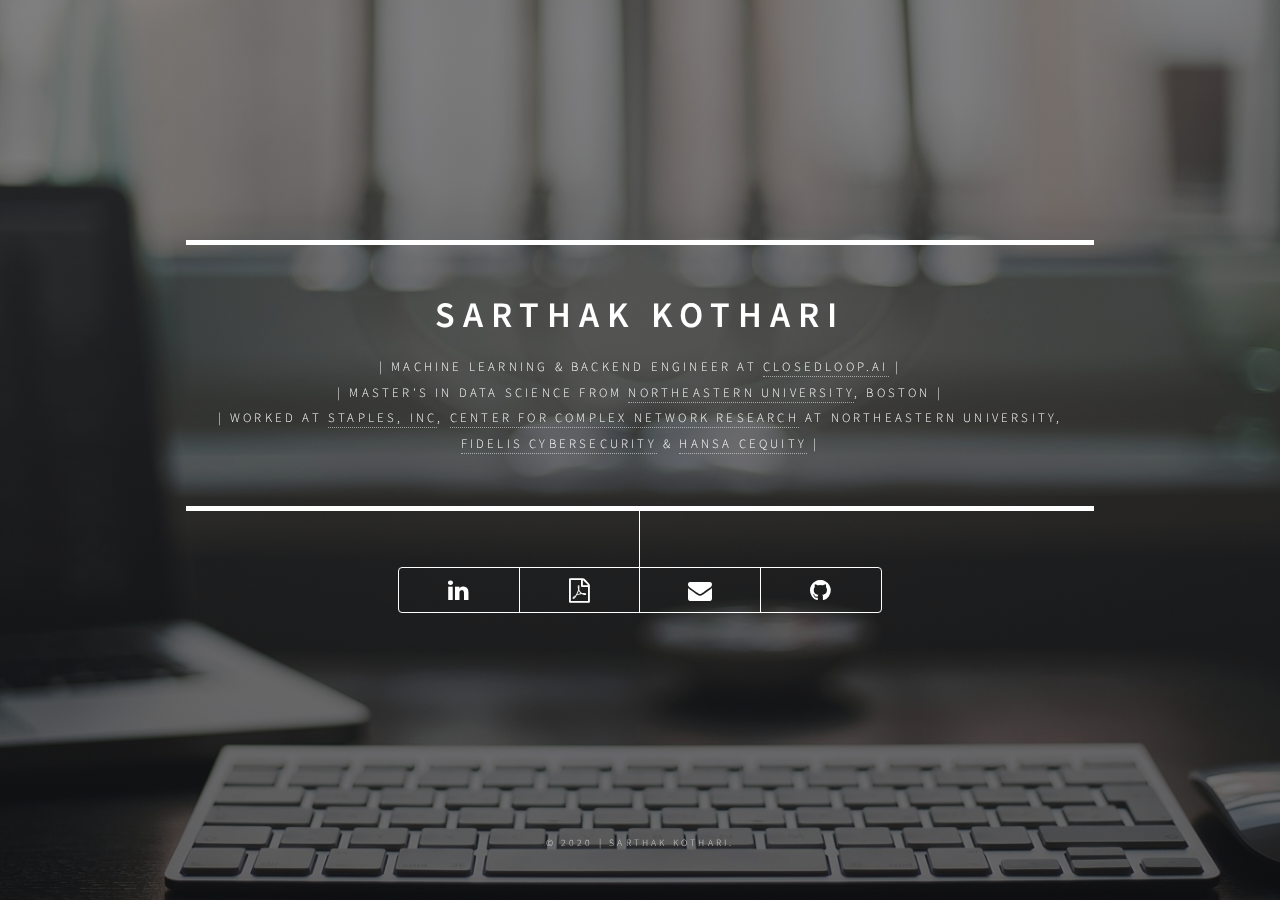
==== commit 640563e6: "Added closedloop work-ex" ====
--- a/index.html
+++ b/index.html
@@ -27,8 +27,12 @@
 						<div class="content">
 							<div class="inner">
 								<h1>Sarthak Kothari</h1>
-								<p>| Data Scientist | Master's Student at Northeastern University |<br /> | Graduate Researcher at <a href="https://www.barabasilab.com/">Center for Complex Network Research</a> at Northeastern University | <br/>  | Data Science Intern at <a href="https://www.staples.com/">Staples Inc.</a> 
-									 | Worked at <a href="https://www.fidelissecurity.com/">Fidelis Cybersecurity </a> & <a href="http://www.hansacequity.com/">Hansa Cequity</a> | </p>
+								<p>| Machine Learning & Backend Engineer at  <a href="https://www.closedloop.ai" target="_blank">Closedloop.ai</a>  |<br /> 
+									| Master's in Data Science from  <a href="https://www.northeastern.edu//" target="_blank">Northeastern University</a>, Boston | <br />
+									 | Worked at <a href="https://www.staples.com/" target="_blank">Staples, Inc</a>, 
+									 <a href="https://www.barabasilab.com/" target="_blank">Center for Complex Network Research</a> at Northeastern University, <br />
+									 <a href="https://www.fidelissecurity.com/" target="_blank">Fidelis Cybersecurity</a> & 
+									 <a href="http://www.hansacequity.com/" target="_blank">Hansa Cequity</a> | </p>
 							</div>
 						</div>
 						<nav>
@@ -45,7 +49,7 @@
 				
 				<!-- Footer -->
 					<footer id="footer">
-						<p class="copyright">&copy; 2019 | Sarthak Kothari.</p>
+						<p class="copyright">&copy; 2020 | Sarthak Kothari.</p>
 					</footer>
 
 			</div>
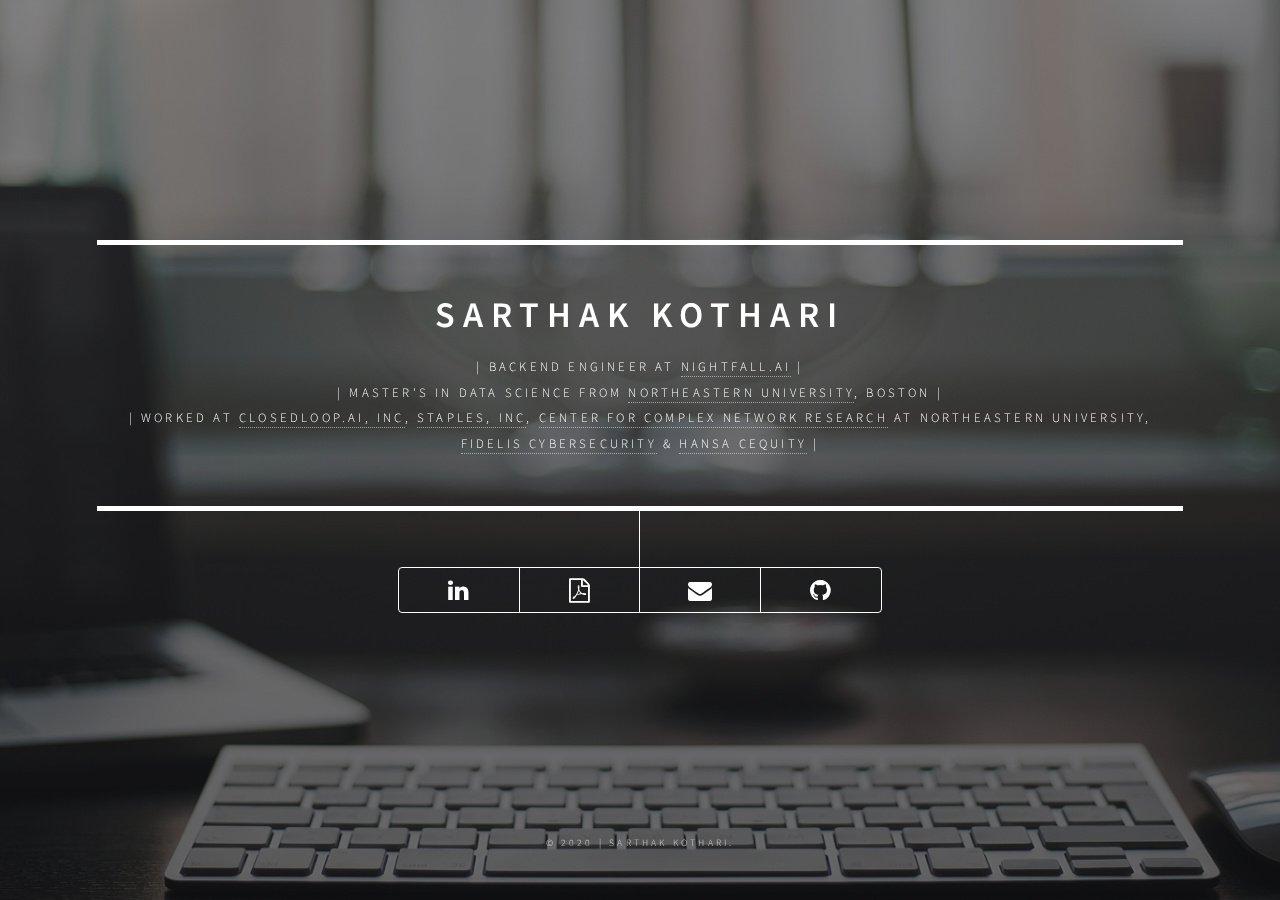
==== commit 67d8df47: "Update index.html" ====
--- a/index.html
+++ b/index.html
@@ -27,9 +27,9 @@
 						<div class="content">
 							<div class="inner">
 								<h1>Sarthak Kothari</h1>
-								<p>| Machine Learning & Backend Engineer at  <a href="https://www.closedloop.ai" target="_blank">Closedloop.ai</a>  |<br /> 
+								<p>| Backend Engineer at  <a href="https://www.nightfall.ai" target="_blank">Nightfall.ai</a>  |<br /> 
 									| Master's in Data Science from  <a href="https://www.northeastern.edu//" target="_blank">Northeastern University</a>, Boston | <br />
-									 | Worked at <a href="https://www.staples.com/" target="_blank">Staples, Inc</a>, 
+									 | Worked at <a href="https://www.closedloop.ai/" target="_blank">ClosedLoop.ai, Inc</a>, <a href="https://www.staples.com/" target="_blank">Staples, Inc</a>, 
 									 <a href="https://www.barabasilab.com/" target="_blank">Center for Complex Network Research</a> at Northeastern University, <br />
 									 <a href="https://www.fidelissecurity.com/" target="_blank">Fidelis Cybersecurity</a> & 
 									 <a href="http://www.hansacequity.com/" target="_blank">Hansa Cequity</a> | </p>
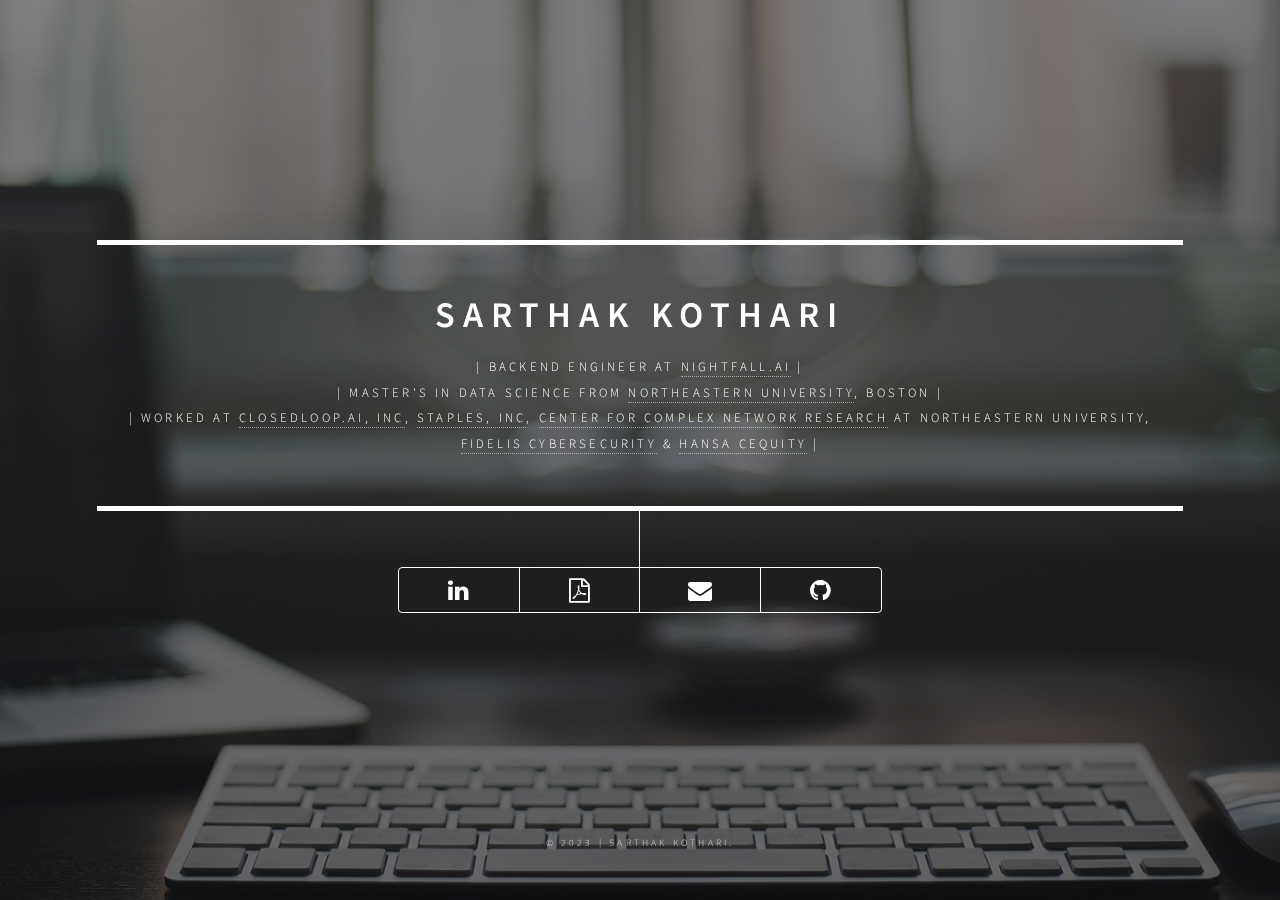
==== commit 27f4a2ce: "Update index.html" ====
--- a/index.html
+++ b/index.html
@@ -27,7 +27,7 @@
 						<div class="content">
 							<div class="inner">
 								<h1>Sarthak Kothari</h1>
-								<p>| Backend Engineer at  <a href="https://www.nightfall.ai" target="_blank">Nightfall.ai</a>  |<br /> 
+								<p>| Backend Engineer at <a href="https://www.nightfall.ai" target="_blank">Nightfall.ai</a>  |<br /> 
 									| Master's in Data Science from  <a href="https://www.northeastern.edu//" target="_blank">Northeastern University</a>, Boston | <br />
 									 | Worked at <a href="https://www.closedloop.ai/" target="_blank">ClosedLoop.ai, Inc</a>, <a href="https://www.staples.com/" target="_blank">Staples, Inc</a>, 
 									 <a href="https://www.barabasilab.com/" target="_blank">Center for Complex Network Research</a> at Northeastern University, <br />
@@ -49,7 +49,7 @@
 				
 				<!-- Footer -->
 					<footer id="footer">
-						<p class="copyright">&copy; 2020 | Sarthak Kothari.</p>
+						<p class="copyright">&copy; 2023 | Sarthak Kothari.</p>
 					</footer>
 
 			</div>
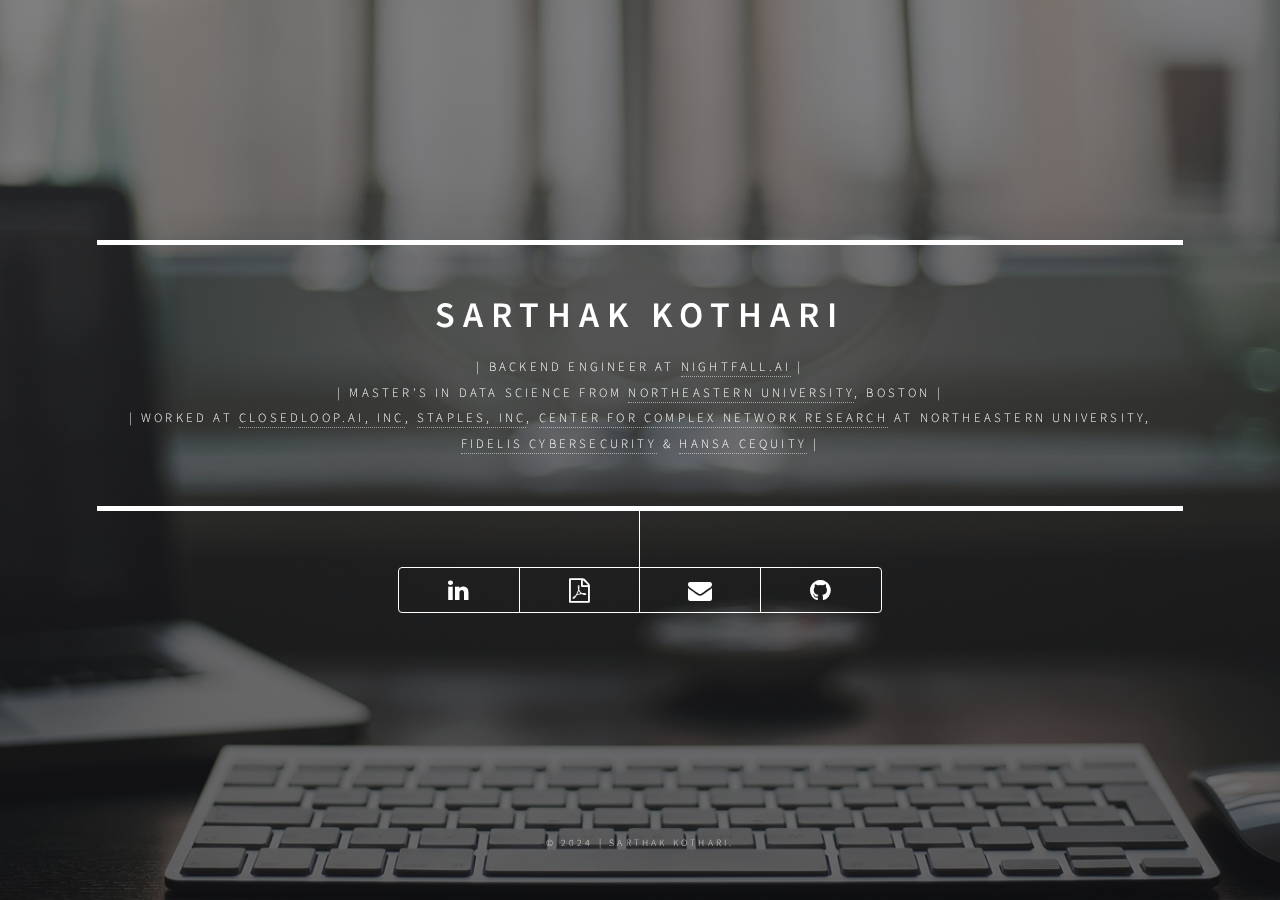
==== commit 2bc91e99: "Update index.html" ====
--- a/index.html
+++ b/index.html
@@ -49,7 +49,7 @@
 				
 				<!-- Footer -->
 					<footer id="footer">
-						<p class="copyright">&copy; 2023 | Sarthak Kothari.</p>
+						<p class="copyright">&copy; 2024 | Sarthak Kothari.</p>
 					</footer>
 
 			</div>
